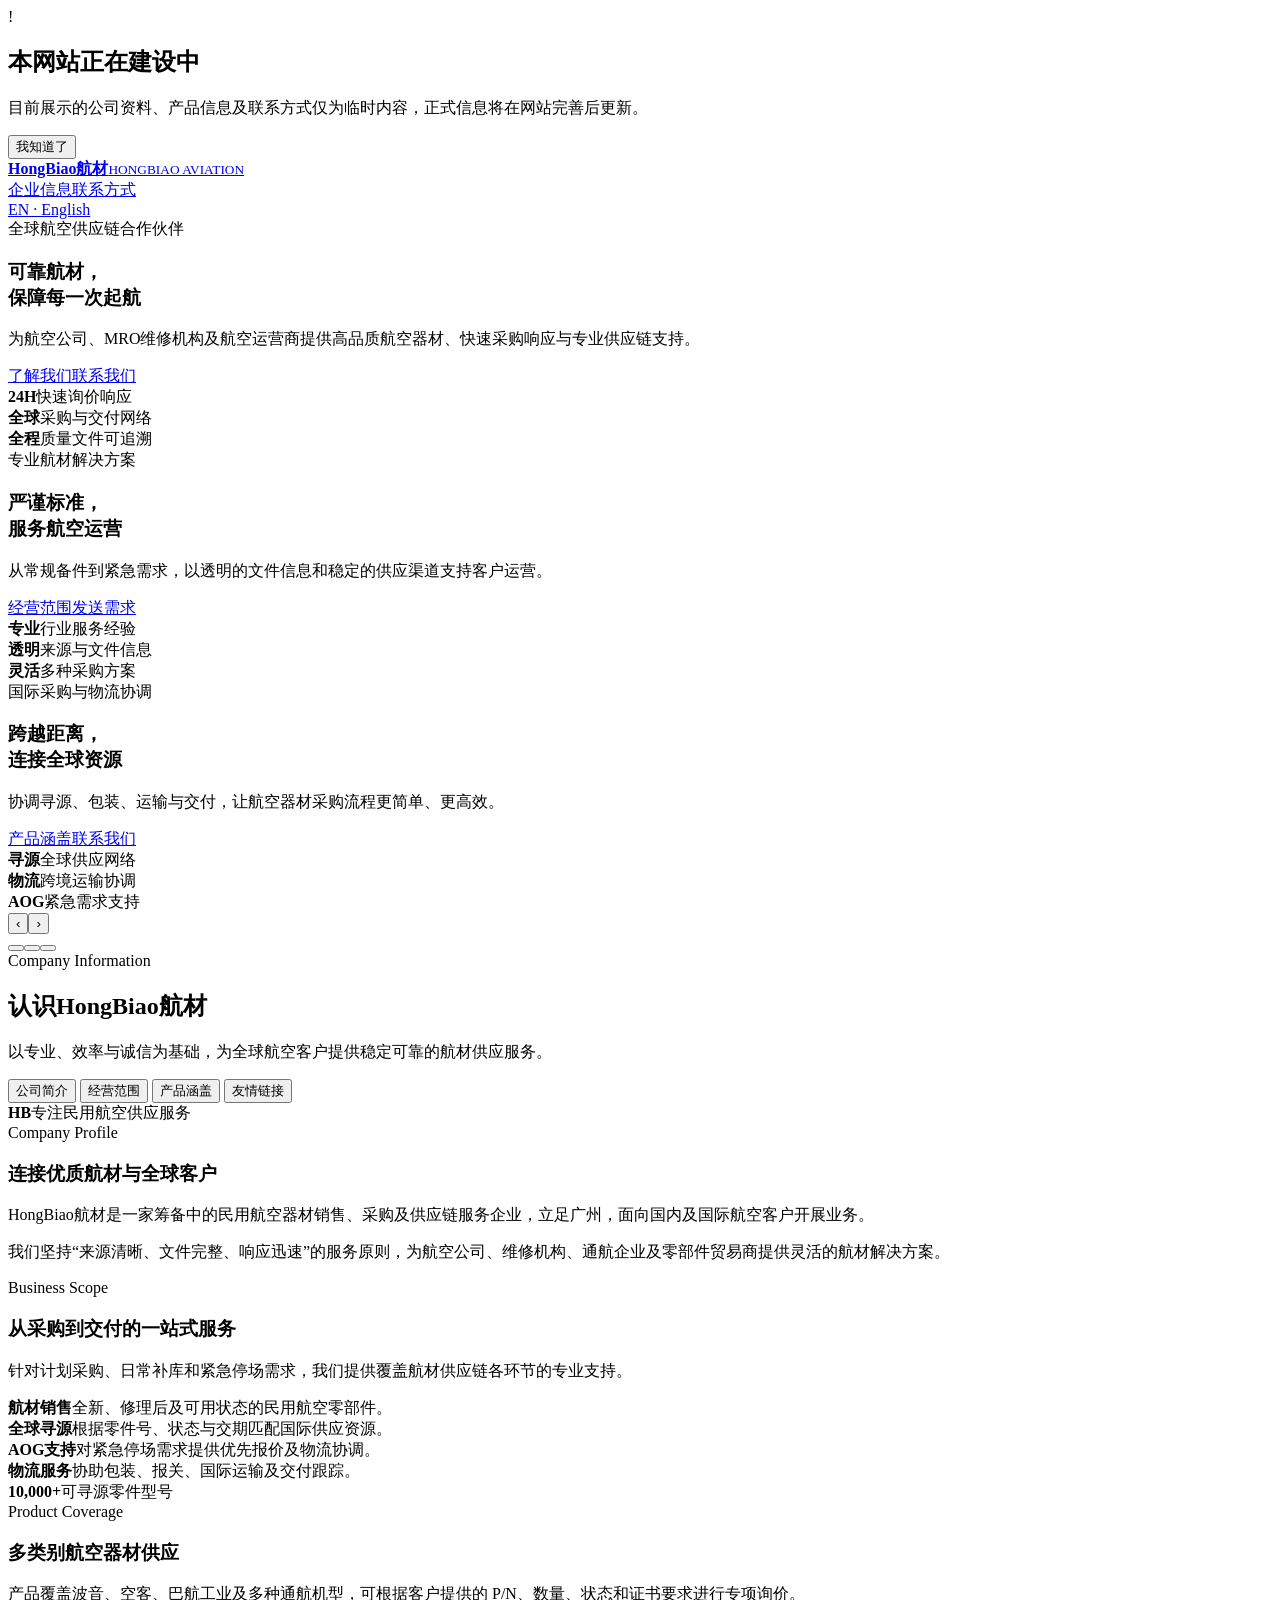
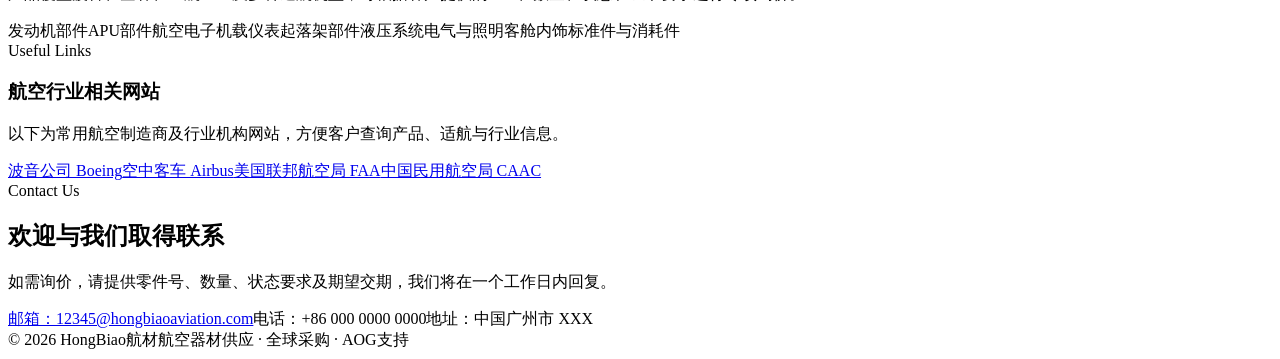
==== index.html @ 0f97ecb4 "Create index.html" ====
<!DOCTYPE html>
<html lang="zh-CN">
<head>
  <meta charset="UTF-8"><meta name="viewport" content="width=device-width, initial-scale=1.0">
  <meta name="description" content="HongBiao航材为航空公司、维修机构及航空运营商提供航空器材供应与全球采购服务。">
  <title>HongBiao航材｜专业航空器材供应</title><link rel="stylesheet" href="styles.css">
</head>
<body>
  <div class="construction-modal" id="construction-modal" role="dialog" aria-modal="true" aria-labelledby="construction-title">
    <div class="construction-dialog">
      <div class="construction-icon">!</div>
      <h2 id="construction-title">本网站正在建设中</h2>
      <p>目前展示的公司资料、产品信息及联系方式仅为临时内容，正式信息将在网站完善后更新。</p>
      <button class="btn btn-primary" id="construction-close" type="button">我知道了</button>
    </div>
  </div>
  <header class="site-header"><div class="container nav">
    <a class="brand" href="#top"><span class="brand-mark"></span><span><strong>HongBiao航材</strong><small>HONGBIAO AVIATION</small></span></a>
    <nav class="nav-links"><a href="#information">企业信息</a><a href="#contact">联系方式</a></nav>
    <a class="language" href="en.html">EN · English</a>
  </div></header>

  <main id="top">
    <section class="hero-carousel" aria-label="公司图片轮播">
      <div class="hero-track">
      <div class="hero-slide"><section class="hero">
      <div class="container hero-grid"><div>
        <div class="eyebrow">全球航空供应链合作伙伴</div>
        <h1>可靠航材，<br><span>保障每一次起航</span></h1>
        <p class="hero-copy">为航空公司、MRO维修机构及航空运营商提供高品质航空器材、快速采购响应与专业供应链支持。</p>
        <div class="actions"><a class="btn btn-primary" href="#information">了解我们</a><a class="btn btn-secondary" href="#contact">联系我们</a></div>
      </div><div class="plane-scene" aria-label="民用客机示意图"><div class="sun"></div><div class="plane"><div class="tail"></div><div class="fuselage"></div><div class="windows"></div><div class="wing"></div><div class="engine"></div></div><div class="runway-line"></div></div></div>
      <div class="stat-strip"><div class="container stats"><div class="stat"><strong>24H</strong><span>快速询价响应</span></div><div class="stat"><strong>全球</strong><span>采购与交付网络</span></div><div class="stat"><strong>全程</strong><span>质量文件可追溯</span></div></div></div>
      </section></div>
      <div class="hero-slide"><section class="hero"><div class="container hero-grid"><div><div class="eyebrow">专业航材解决方案</div><h1>严谨标准，<br><span>服务航空运营</span></h1><p class="hero-copy">从常规备件到紧急需求，以透明的文件信息和稳定的供应渠道支持客户运营。</p><div class="actions"><a class="btn btn-primary" href="#information">经营范围</a><a class="btn btn-secondary" href="#contact">发送需求</a></div></div><div class="plane-scene"><div class="sun"></div><div class="turbine-visual"></div></div></div><div class="stat-strip"><div class="container stats"><div class="stat"><strong>专业</strong><span>行业服务经验</span></div><div class="stat"><strong>透明</strong><span>来源与文件信息</span></div><div class="stat"><strong>灵活</strong><span>多种采购方案</span></div></div></div></section></div>
      <div class="hero-slide"><section class="hero"><div class="container hero-grid"><div><div class="eyebrow">国际采购与物流协调</div><h1>跨越距离，<br><span>连接全球资源</span></h1><p class="hero-copy">协调寻源、包装、运输与交付，让航空器材采购流程更简单、更高效。</p><div class="actions"><a class="btn btn-primary" href="#information">产品涵盖</a><a class="btn btn-secondary" href="#contact">联系我们</a></div></div><div class="plane-scene"><div class="sun"></div><div class="cargo-scene"><div class="cargo-plane"></div><div class="cargo-box box-one"></div><div class="cargo-box box-two"></div></div></div></div><div class="stat-strip"><div class="container stats"><div class="stat"><strong>寻源</strong><span>全球供应网络</span></div><div class="stat"><strong>物流</strong><span>跨境运输协调</span></div><div class="stat"><strong>AOG</strong><span>紧急需求支持</span></div></div></div></section></div>
      </div>
      <button class="carousel-arrow carousel-prev" type="button" aria-label="上一张">‹</button><button class="carousel-arrow carousel-next" type="button" aria-label="下一张">›</button>
      <div class="carousel-dots"><button class="carousel-dot active" type="button" aria-label="第1张"></button><button class="carousel-dot" type="button" aria-label="第2张"></button><button class="carousel-dot" type="button" aria-label="第3张"></button></div>
    </section>

    <section class="tabs-section" id="information"><div class="container">
      <div class="tabs-intro"><div class="kicker">Company Information</div><h2>认识HongBiao航材</h2><p>以专业、效率与诚信为基础，为全球航空客户提供稳定可靠的航材供应服务。</p></div>
      <div class="tab-shell">
        <div class="tab-list" role="tablist">
          <button class="tab-button active" data-tab="intro" role="tab">公司简介</button>
          <button class="tab-button" data-tab="business" role="tab">经营范围</button>
          <button class="tab-button" data-tab="products" role="tab">产品涵盖</button>
          <button class="tab-button" data-tab="links" role="tab">友情链接</button>
        </div>
        <article class="tab-panel active" id="intro"><div class="tab-layout">
          <div class="tab-feature"><div><strong>HB</strong><span>专注民用航空供应服务</span></div></div>
          <div><div class="tab-label">Company Profile</div><h3>连接优质航材与全球客户</h3><p>HongBiao航材是一家筹备中的民用航空器材销售、采购及供应链服务企业，立足广州，面向国内及国际航空客户开展业务。</p><p>我们坚持“来源清晰、文件完整、响应迅速”的服务原则，为航空公司、维修机构、通航企业及零部件贸易商提供灵活的航材解决方案。</p></div>
        </div></article>
        <article class="tab-panel" id="business"><div class="tab-layout">
          <div><div class="tab-label">Business Scope</div><h3>从采购到交付的一站式服务</h3><p>针对计划采购、日常补库和紧急停场需求，我们提供覆盖航材供应链各环节的专业支持。</p></div>
          <div class="info-grid"><div class="info-item"><strong>航材销售</strong><span>全新、修理后及可用状态的民用航空零部件。</span></div><div class="info-item"><strong>全球寻源</strong><span>根据零件号、状态与交期匹配国际供应资源。</span></div><div class="info-item"><strong>AOG支持</strong><span>对紧急停场需求提供优先报价及物流协调。</span></div><div class="info-item"><strong>物流服务</strong><span>协助包装、报关、国际运输及交付跟踪。</span></div></div>
        </div></article>
        <article class="tab-panel" id="products"><div class="tab-layout">
          <div class="tab-feature"><div><strong>10,000+</strong><span>可寻源零件型号</span></div></div>
          <div><div class="tab-label">Product Coverage</div><h3>多类别航空器材供应</h3><p>产品覆盖波音、空客、巴航工业及多种通航机型，可根据客户提供的 P/N、数量、状态和证书要求进行专项询价。</p><div class="product-tags"><span>发动机部件</span><span>APU部件</span><span>航空电子</span><span>机载仪表</span><span>起落架部件</span><span>液压系统</span><span>电气与照明</span><span>客舱内饰</span><span>标准件与消耗件</span></div></div>
        </div></article>
        <article class="tab-panel" id="links"><div class="tab-layout">
          <div><div class="tab-label">Useful Links</div><h3>航空行业相关网站</h3><p>以下为常用航空制造商及行业机构网站，方便客户查询产品、适航与行业信息。</p></div>
          <div class="friend-links"><a href="https://www.boeing.com" target="_blank" rel="noopener">波音公司 Boeing</a><a href="https://www.airbus.com" target="_blank" rel="noopener">空中客车 Airbus</a><a href="https://www.faa.gov" target="_blank" rel="noopener">美国联邦航空局 FAA</a><a href="http://www.caac.gov.cn" target="_blank" rel="noopener">中国民用航空局 CAAC</a></div>
        </div></article>
      </div>
    </div></section>

    <section class="simple-contact" id="contact"><div class="container simple-contact-grid">
      <div><div class="kicker">Contact Us</div><h2>欢迎与我们取得联系</h2><p>如需询价，请提供零件号、数量、状态要求及期望交期，我们将在一个工作日内回复。</p></div>
      <div class="contact-box"><a href="mailto:12345@hongbiaoaviation.com">邮箱：12345@hongbiaoaviation.com</a><span>电话：+86 000 0000 0000</span><span>地址：中国广州市 XXX</span></div>
    </div></section>
  </main>
  <footer class="footer"><div class="container footer-row"><span>© 2026 HongBiao航材</span><span>航空器材供应 · 全球采购 · AOG支持</span></div></footer>
  <script>
    const constructionModal = document.getElementById('construction-modal');
    document.getElementById('construction-close').addEventListener('click', () => {
      constructionModal.hidden = true;
    });
    document.querySelectorAll('.tab-button').forEach(button => button.addEventListener('click', () => {
      document.querySelectorAll('.tab-button, .tab-panel').forEach(item => item.classList.remove('active'));
      button.classList.add('active'); document.getElementById(button.dataset.tab).classList.add('active');
    }));
    const track = document.querySelector('.hero-track'), slides = document.querySelectorAll('.hero-slide'), dots = document.querySelectorAll('.carousel-dot');
    let currentSlide = 0, carouselTimer;
    function showSlide(index) { currentSlide = (index + slides.length) % slides.length; track.style.transform = `translateX(-${currentSlide * 100}%)`; dots.forEach((dot, i) => dot.classList.toggle('active', i === currentSlide)); }
    function startCarousel() { clearInterval(carouselTimer); carouselTimer = setInterval(() => showSlide(currentSlide + 1), 5000); }
    document.querySelector('.carousel-prev').addEventListener('click', () => { showSlide(currentSlide - 1); startCarousel(); });
    document.querySelector('.carousel-next').addEventListener('click', () => { showSlide(currentSlide + 1); startCarousel(); });
    dots.forEach((dot, i) => dot.addEventListener('click', () => { showSlide(i); startCarousel(); }));
    startCarousel();
  </script>
</body>
</html>
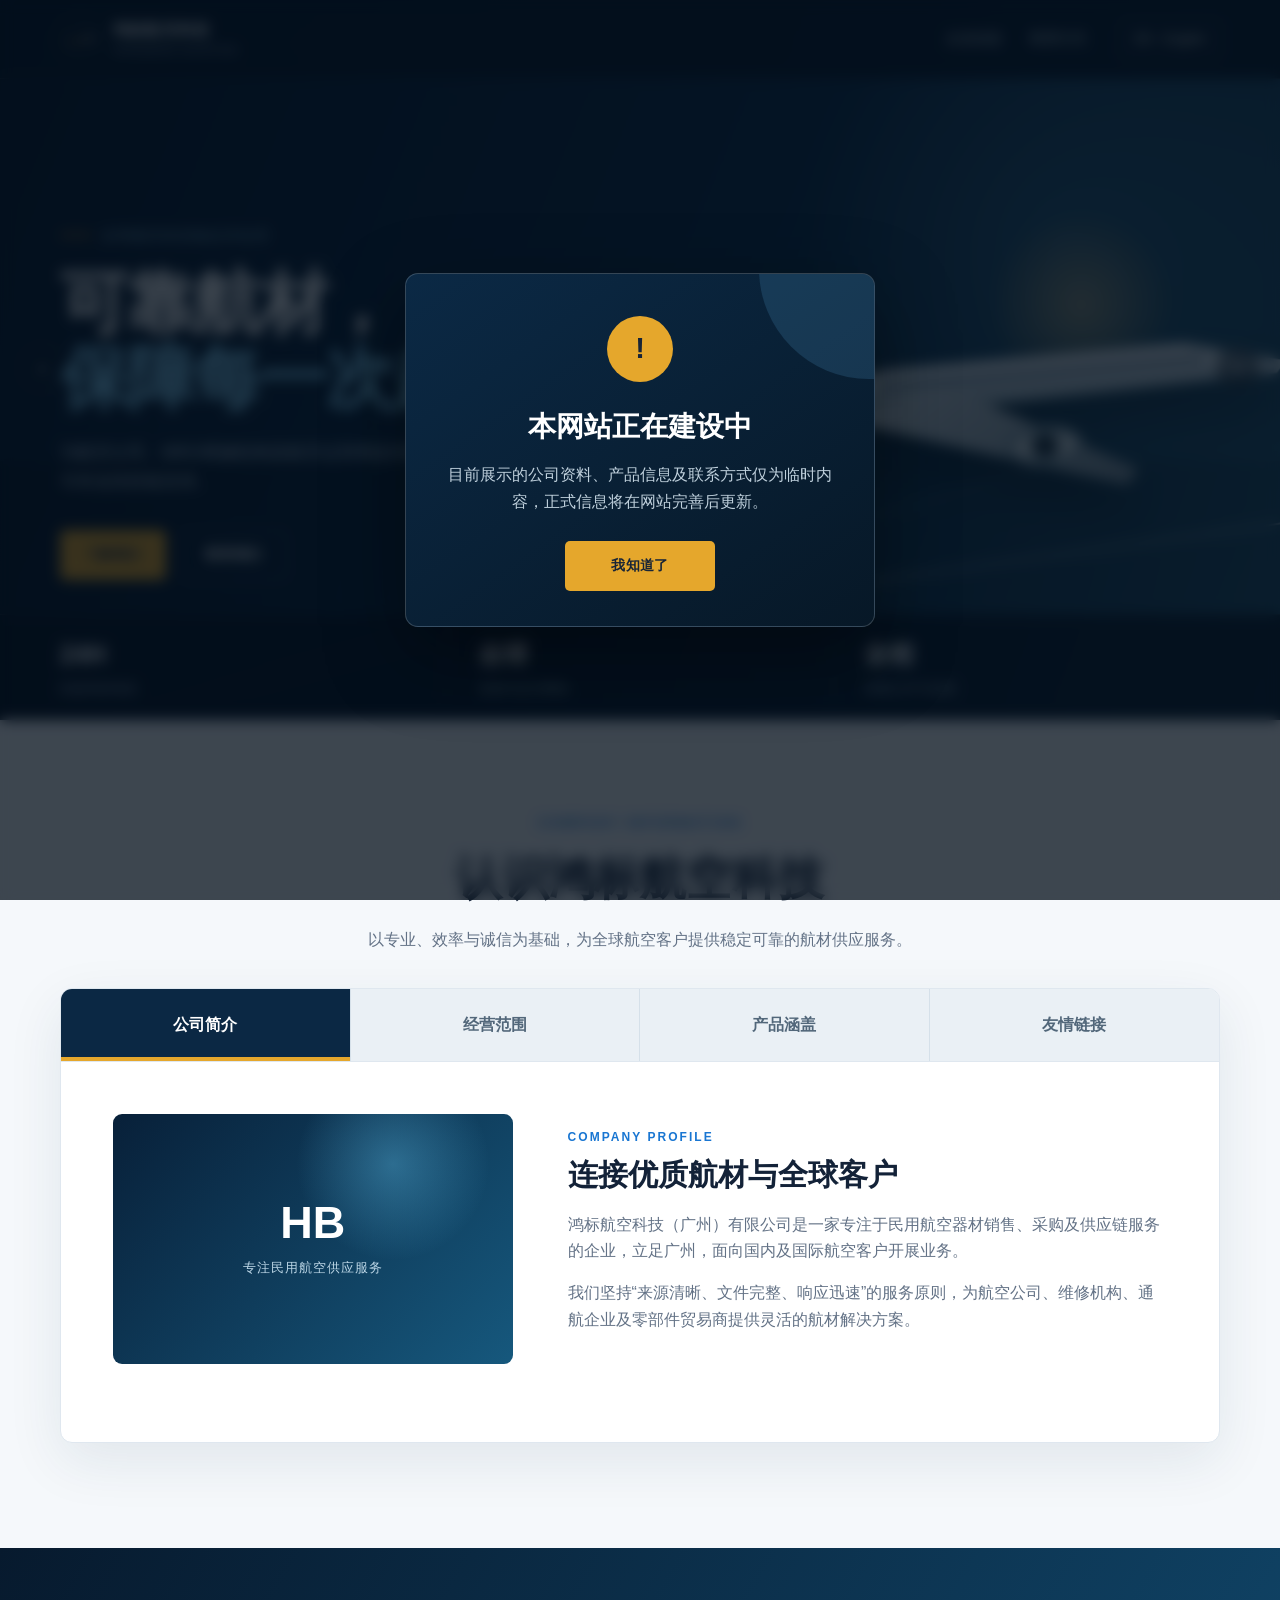
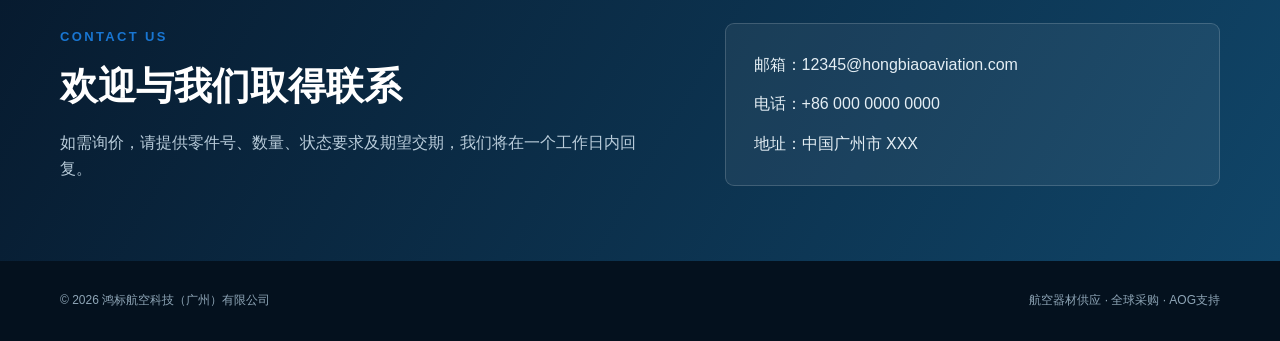
==== commit 74913cc5: "Update Chinese company name" ====
--- a/index.html
+++ b/index.html
@@ -2,8 +2,8 @@
 <html lang="zh-CN">
 <head>
   <meta charset="UTF-8"><meta name="viewport" content="width=device-width, initial-scale=1.0">
-  <meta name="description" content="HongBiao航材为航空公司、维修机构及航空运营商提供航空器材供应与全球采购服务。">
-  <title>HongBiao航材｜专业航空器材供应</title><link rel="stylesheet" href="styles.css">
+  <meta name="description" content="鸿标航空科技（广州）有限公司为航空公司、维修机构及航空运营商提供航空器材供应与全球采购服务。">
+  <title>鸿标航空科技（广州）有限公司｜专业航空器材供应</title><link rel="stylesheet" href="styles.css">
 </head>
 <body>
   <div class="construction-modal" id="construction-modal" role="dialog" aria-modal="true" aria-labelledby="construction-title">
@@ -15,7 +15,7 @@
     </div>
   </div>
   <header class="site-header"><div class="container nav">
-    <a class="brand" href="#top"><span class="brand-mark"></span><span><strong>HongBiao航材</strong><small>HONGBIAO AVIATION</small></span></a>
+    <a class="brand" href="#top"><span class="brand-mark"></span><span><strong>鸿标航空科技</strong><small>HONGBIAO AVIATION</small></span></a>
     <nav class="nav-links"><a href="#information">企业信息</a><a href="#contact">联系方式</a></nav>
     <a class="language" href="en.html">EN · English</a>
   </div></header>
@@ -40,7 +40,7 @@
     </section>
 
     <section class="tabs-section" id="information"><div class="container">
-      <div class="tabs-intro"><div class="kicker">Company Information</div><h2>认识HongBiao航材</h2><p>以专业、效率与诚信为基础，为全球航空客户提供稳定可靠的航材供应服务。</p></div>
+      <div class="tabs-intro"><div class="kicker">Company Information</div><h2>认识鸿标航空科技</h2><p>以专业、效率与诚信为基础，为全球航空客户提供稳定可靠的航材供应服务。</p></div>
       <div class="tab-shell">
         <div class="tab-list" role="tablist">
           <button class="tab-button active" data-tab="intro" role="tab">公司简介</button>
@@ -50,7 +50,7 @@
         </div>
         <article class="tab-panel active" id="intro"><div class="tab-layout">
           <div class="tab-feature"><div><strong>HB</strong><span>专注民用航空供应服务</span></div></div>
-          <div><div class="tab-label">Company Profile</div><h3>连接优质航材与全球客户</h3><p>HongBiao航材是一家筹备中的民用航空器材销售、采购及供应链服务企业，立足广州，面向国内及国际航空客户开展业务。</p><p>我们坚持“来源清晰、文件完整、响应迅速”的服务原则，为航空公司、维修机构、通航企业及零部件贸易商提供灵活的航材解决方案。</p></div>
+          <div><div class="tab-label">Company Profile</div><h3>连接优质航材与全球客户</h3><p>鸿标航空科技（广州）有限公司是一家专注于民用航空器材销售、采购及供应链服务的企业，立足广州，面向国内及国际航空客户开展业务。</p><p>我们坚持“来源清晰、文件完整、响应迅速”的服务原则，为航空公司、维修机构、通航企业及零部件贸易商提供灵活的航材解决方案。</p></div>
         </div></article>
         <article class="tab-panel" id="business"><div class="tab-layout">
           <div><div class="tab-label">Business Scope</div><h3>从采购到交付的一站式服务</h3><p>针对计划采购、日常补库和紧急停场需求，我们提供覆盖航材供应链各环节的专业支持。</p></div>
@@ -72,7 +72,7 @@
       <div class="contact-box"><a href="mailto:12345@hongbiaoaviation.com">邮箱：12345@hongbiaoaviation.com</a><span>电话：+86 000 0000 0000</span><span>地址：中国广州市 XXX</span></div>
     </div></section>
   </main>
-  <footer class="footer"><div class="container footer-row"><span>© 2026 HongBiao航材</span><span>航空器材供应 · 全球采购 · AOG支持</span></div></footer>
+  <footer class="footer"><div class="container footer-row"><span>© 2026 鸿标航空科技（广州）有限公司</span><span>航空器材供应 · 全球采购 · AOG支持</span></div></footer>
   <script>
     const constructionModal = document.getElementById('construction-modal');
     document.getElementById('construction-close').addEventListener('click', () => {
--- a/styles.css
+++ b/styles.css
@@ -0,0 +1,401 @@
+:root {
+  --navy: #071a2e;
+  --navy-2: #0b2844;
+  --blue: #1976d2;
+  --sky: #5db6e8;
+  --gold: #e5a72c;
+  --ink: #132238;
+  --muted: #637286;
+  --line: #dfe7ef;
+  --paper: #f5f8fb;
+  --white: #fff;
+}
+
+* { box-sizing: border-box; }
+html { scroll-behavior: smooth; }
+body {
+  margin: 0;
+  overflow-x: hidden;
+  color: var(--ink);
+  background: var(--white);
+  font-family: Inter, "Noto Sans SC", "Microsoft YaHei", Arial, sans-serif;
+  line-height: 1.65;
+}
+
+a { color: inherit; text-decoration: none; }
+.container { width: min(1160px, calc(100% - 40px)); margin: 0 auto; }
+
+.site-header {
+  position: fixed;
+  inset: 0 0 auto;
+  z-index: 20;
+  color: var(--white);
+  background: rgba(5, 21, 38, .88);
+  border-bottom: 1px solid rgba(255,255,255,.1);
+  backdrop-filter: blur(14px);
+}
+
+.nav { height: 78px; display: flex; align-items: center; gap: 34px; }
+.brand { display: flex; align-items: center; gap: 12px; margin-right: auto; }
+.brand-mark {
+  position: relative;
+  width: 41px;
+  height: 41px;
+  border: 1px solid rgba(255,255,255,.28);
+  border-radius: 50%;
+}
+.brand-mark::before {
+  content: "";
+  position: absolute;
+  width: 27px;
+  height: 8px;
+  left: 7px;
+  top: 16px;
+  background: linear-gradient(90deg, var(--gold), #fff);
+  clip-path: polygon(0 40%, 70% 40%, 100% 0, 82% 50%, 100% 100%, 70% 60%, 0 60%);
+  transform: rotate(-10deg);
+}
+.brand strong { display: block; font-size: 15px; letter-spacing: .08em; }
+.brand small { display: block; color: #a9bfd2; font-size: 10px; letter-spacing: .14em; }
+.nav-links { display: flex; gap: 28px; font-size: 14px; color: #d9e6f0; }
+.nav-links a:hover { color: var(--white); }
+.language {
+  padding: 8px 13px;
+  border: 1px solid rgba(255,255,255,.3);
+  border-radius: 6px;
+  color: var(--white);
+  font-size: 13px;
+}
+.language:hover { background: rgba(255,255,255,.1); }
+
+.hero {
+  position: relative;
+  min-height: 720px;
+  display: grid;
+  align-items: center;
+  overflow: hidden;
+  color: var(--white);
+  background:
+    radial-gradient(circle at 83% 33%, rgba(99,189,235,.2), transparent 22%),
+    linear-gradient(112deg, #061629 0%, #0a2b49 54%, #245b78 100%);
+}
+.hero-carousel { position: relative; overflow: hidden; }
+.hero-track { display: flex; transition: transform .65s cubic-bezier(.65,0,.35,1); }
+.hero-slide { position: relative; min-width: 100%; }
+.hero-slide:nth-child(2) .hero {
+  background:
+    radial-gradient(circle at 79% 43%, rgba(153,217,242,.24), transparent 24%),
+    linear-gradient(112deg, #061629 0%, #12354e 55%, #496d7d 100%);
+}
+.hero-slide:nth-child(3) .hero {
+  background:
+    radial-gradient(circle at 82% 32%, rgba(229,167,44,.18), transparent 22%),
+    linear-gradient(112deg, #071827 0%, #153a51 56%, #735c38 130%);
+}
+.carousel-arrow {
+  position: absolute;
+  z-index: 8;
+  top: 48%;
+  width: 44px;
+  height: 44px;
+  border: 1px solid rgba(255,255,255,.28);
+  border-radius: 50%;
+  color: #fff;
+  background: rgba(4,18,31,.42);
+  font-size: 25px;
+  cursor: pointer;
+  backdrop-filter: blur(7px);
+}
+.carousel-arrow:hover { background: rgba(4,18,31,.72); }
+.carousel-prev { left: 20px; }
+.carousel-next { right: 20px; }
+.carousel-dots { position: absolute; z-index: 9; left: 50%; bottom: 122px; display: flex; gap: 9px; transform: translateX(-50%); }
+.carousel-dot { width: 9px; height: 9px; padding: 0; border: 1px solid rgba(255,255,255,.7); border-radius: 50%; background: transparent; cursor: pointer; }
+.carousel-dot.active { width: 26px; border-radius: 10px; background: var(--gold); border-color: var(--gold); }
+.turbine-visual { position: absolute; width: 300px; height: 300px; right: 52px; top: 62px; border: 36px solid #b9cbd5; border-radius: 50%; box-shadow: inset 0 0 0 10px #597486, 0 28px 50px rgba(0,0,0,.38); }
+.turbine-visual::before { content: ""; position: absolute; inset: 35px; border-radius: 50%; background: repeating-conic-gradient(#7892a0 0 8deg, #d3dfe5 9deg 17deg); box-shadow: inset 0 0 0 50px #173449; }
+.turbine-visual::after { content: ""; position: absolute; width: 48px; height: 48px; left: 50%; top: 50%; border-radius: 50%; background: #081725; transform: translate(-50%,-50%); box-shadow: 0 0 0 13px #7e98a6; }
+.cargo-scene { position: absolute; inset: 90px -20px 30px 40px; }
+.cargo-box { position: absolute; bottom: 55px; width: 145px; height: 115px; background: linear-gradient(135deg,#d7b477,#977342); border: 4px solid #75552f; box-shadow: 0 18px 25px rgba(0,0,0,.28); }
+.cargo-box::before, .cargo-box::after { content:""; position:absolute; background:#6d4e2c; }
+.cargo-box::before { width: 7px; height: 100%; left: 48%; }
+.cargo-box::after { width: 100%; height: 7px; top: 48%; }
+.box-one { right: 235px; }
+.box-two { right: 74px; bottom: 34px; transform: scale(.82); }
+.cargo-plane { position:absolute; right:0; top:15px; width:430px; height:75px; border-radius:50%; background:linear-gradient(#f5fbfe,#8ba3b1); clip-path:polygon(0 40%,80% 4%,100% 48%,95% 70%,15% 88%); transform:rotate(-4deg); }
+.cargo-plane::before { content:""; position:absolute; width:220px; height:90px; left:120px; top:35px; background:#afc0ca; clip-path:polygon(20% 0,100% 85%,92% 100%,0 25%); }
+.hero::before {
+  content: "";
+  position: absolute;
+  inset: auto 0 0;
+  height: 36%;
+  opacity: .35;
+  background:
+    linear-gradient(165deg, transparent 47%, rgba(255,255,255,.16) 48%, transparent 49%) 0 0 / 100% 100%,
+    linear-gradient(90deg, rgba(1,11,22,.9), rgba(17,49,71,.65));
+}
+.hero-grid { position: relative; display: grid; grid-template-columns: 1.05fr .95fr; align-items: center; padding-top: 78px; }
+.eyebrow { display: inline-flex; align-items: center; gap: 10px; color: #9fd7f3; font-size: 13px; letter-spacing: .18em; text-transform: uppercase; }
+.eyebrow::before { content: ""; width: 32px; height: 2px; background: var(--gold); }
+.hero h1 { max-width: 700px; margin: 20px 0 24px; font-size: clamp(45px, 5.4vw, 76px); line-height: 1.08; letter-spacing: -.035em; }
+.hero h1 span { color: #83cef2; }
+.hero-copy { max-width: 590px; margin: 0 0 34px; color: #c4d6e4; font-size: 17px; }
+.actions { display: flex; gap: 14px; flex-wrap: wrap; }
+.btn { display: inline-flex; align-items: center; justify-content: center; min-height: 50px; padding: 0 24px; border-radius: 5px; font-size: 14px; font-weight: 700; letter-spacing: .03em; transition: .2s ease; }
+.btn-primary { background: var(--gold); color: #172437; }
+.btn-primary:hover { background: #f0b642; transform: translateY(-2px); }
+.btn-secondary { border: 1px solid rgba(255,255,255,.36); color: var(--white); }
+.btn-secondary:hover { background: rgba(255,255,255,.08); }
+
+.plane-scene { position: relative; height: 430px; }
+.sun { position: absolute; right: 8%; top: 6%; width: 190px; height: 190px; border-radius: 50%; background: radial-gradient(circle, rgba(255,213,138,.45), rgba(255,195,90,.06) 60%, transparent 70%); }
+.plane {
+  position: absolute;
+  width: 570px;
+  height: 165px;
+  right: -75px;
+  top: 122px;
+  filter: drop-shadow(0 26px 24px rgba(0,0,0,.35));
+  transform: rotate(-4deg);
+}
+.fuselage {
+  position: absolute;
+  width: 480px;
+  height: 62px;
+  right: 8px;
+  top: 47px;
+  border-radius: 60% 18% 20% 55%;
+  background: linear-gradient(#f8fcff, #b8cbd7 58%, #7893a3);
+  clip-path: polygon(0 38%, 9% 14%, 79% 4%, 100% 43%, 98% 62%, 18% 88%, 2% 68%);
+}
+.windows { position: absolute; z-index: 2; width: 315px; height: 7px; top: 65px; right: 95px; opacity: .8; background: repeating-linear-gradient(90deg, #143d5e 0 7px, transparent 7px 14px); transform: skewY(-1deg); }
+.wing {
+  position: absolute;
+  z-index: 3;
+  width: 305px;
+  height: 112px;
+  right: 150px;
+  top: 75px;
+  background: linear-gradient(145deg, #dbe6ed, #758d9c);
+  clip-path: polygon(34% 0, 96% 86%, 92% 100%, 0 25%);
+}
+.tail {
+  position: absolute;
+  width: 100px;
+  height: 104px;
+  left: 23px;
+  top: 1px;
+  background: linear-gradient(130deg, #e8f1f5, #607d91);
+  clip-path: polygon(68% 0, 100% 76%, 0 100%, 35% 66%);
+}
+.engine {
+  position: absolute;
+  z-index: 4;
+  width: 78px;
+  height: 42px;
+  right: 215px;
+  top: 121px;
+  border: 7px solid #809aa9;
+  border-radius: 50%;
+  background: radial-gradient(circle, #182c3a 0 26%, #617a89 28% 42%, #d5e1e6 45%);
+}
+.runway-line { position: absolute; right: -20%; bottom: 48px; width: 125%; height: 2px; background: rgba(255,255,255,.5); transform: rotate(-8deg); }
+.stat-strip { position: absolute; inset: auto 0 0; background: rgba(4,17,31,.75); border-top: 1px solid rgba(255,255,255,.1); backdrop-filter: blur(8px); }
+.stats { min-height: 105px; display: grid; grid-template-columns: repeat(3, 1fr); align-items: center; }
+.stat { padding-left: 30px; border-left: 1px solid rgba(255,255,255,.14); }
+.stat:first-child { padding-left: 0; border: 0; }
+.stat strong { display: block; color: var(--white); font-size: 25px; }
+.stat span { color: #9eb4c5; font-size: 13px; }
+
+.section { padding: 100px 0; }
+.section-soft { background: var(--paper); }
+.section-head { display: flex; align-items: end; justify-content: space-between; gap: 30px; margin-bottom: 48px; }
+.kicker { color: var(--blue); font-size: 13px; font-weight: 800; letter-spacing: .18em; text-transform: uppercase; }
+.section h2 { max-width: 690px; margin: 10px 0 0; font-size: clamp(31px, 4vw, 48px); line-height: 1.2; letter-spacing: -.025em; }
+.section-head p { max-width: 410px; margin: 0; color: var(--muted); }
+.cards { display: grid; grid-template-columns: repeat(3, 1fr); gap: 22px; }
+.card { padding: 34px; background: var(--white); border: 1px solid var(--line); border-radius: 9px; box-shadow: 0 10px 32px rgba(21,54,82,.05); transition: .25s ease; }
+.card:hover { transform: translateY(-5px); box-shadow: 0 16px 38px rgba(21,54,82,.1); }
+.icon { width: 52px; height: 52px; display: grid; place-items: center; margin-bottom: 28px; border-radius: 8px; background: #eaf4fb; color: var(--blue); font-size: 23px; }
+.card h3 { margin: 0 0 12px; font-size: 20px; }
+.card p { margin: 0; color: var(--muted); font-size: 14px; }
+
+.about-grid { display: grid; grid-template-columns: .9fr 1.1fr; gap: 80px; align-items: center; }
+.visual-panel { position: relative; min-height: 460px; overflow: hidden; border-radius: 10px; background: linear-gradient(145deg, #0d3150, #277da8); }
+.visual-panel::before { content: ""; position: absolute; width: 380px; height: 380px; left: -80px; top: -90px; border: 1px solid rgba(255,255,255,.18); border-radius: 50%; box-shadow: 0 0 0 70px rgba(255,255,255,.035), 0 0 0 140px rgba(255,255,255,.025); }
+.part-ring { position: absolute; width: 230px; height: 230px; left: 50%; top: 50%; transform: translate(-50%,-50%); border: 35px solid #b9ccd7; border-radius: 50%; box-shadow: inset 0 0 0 8px #587385, 0 25px 50px rgba(0,0,0,.3); }
+.part-ring::before { content: ""; position: absolute; inset: 35px; border-radius: 50%; background: radial-gradient(circle, #0b1f30 0 22%, #506b7b 24% 30%, #142c3d 32% 58%, #6e8795 60%); }
+.badge { position: absolute; right: 24px; bottom: 24px; width: 155px; padding: 18px; color: var(--white); background: rgba(5,23,38,.82); border-left: 3px solid var(--gold); font-size: 12px; }
+.about-copy p { color: var(--muted); }
+.checks { display: grid; grid-template-columns: 1fr 1fr; gap: 14px 24px; margin-top: 30px; }
+.check { font-weight: 700; font-size: 14px; }
+.check::before { content: "✓"; display: inline-grid; place-items: center; width: 22px; height: 22px; margin-right: 9px; border-radius: 50%; background: #e8f5fc; color: var(--blue); }
+
+.contact { color: var(--white); background: linear-gradient(120deg, var(--navy), #103b5e); }
+.contact-grid { display: grid; grid-template-columns: 1fr .9fr; gap: 80px; align-items: center; }
+.contact h2 { margin-top: 12px; }
+.contact p { color: #b5c8d7; }
+.contact-list { display: grid; gap: 12px; margin-top: 30px; color: #e0ebf2; font-size: 14px; }
+.form { padding: 32px; background: var(--white); border-radius: 10px; color: var(--ink); }
+.field { margin-bottom: 15px; }
+.field label { display: block; margin-bottom: 6px; font-size: 12px; font-weight: 800; color: #526276; }
+.field input, .field textarea { width: 100%; padding: 13px 14px; border: 1px solid #d9e2ea; border-radius: 5px; font: inherit; }
+.field textarea { min-height: 90px; resize: vertical; }
+.form .btn { width: 100%; border: 0; cursor: pointer; }
+
+.footer { padding: 30px 0; color: #8ea5b6; background: #04111e; font-size: 12px; }
+.footer-row { display: flex; justify-content: space-between; gap: 20px; }
+
+.tabs-section { padding: 92px 0 105px; background: var(--paper); }
+.tabs-intro { margin-bottom: 34px; text-align: center; }
+.tabs-intro h2 { margin: 8px 0 10px; font-size: clamp(30px, 4vw, 46px); }
+.tabs-intro p { max-width: 650px; margin: auto; color: var(--muted); }
+.tab-shell { overflow: hidden; background: var(--white); border: 1px solid var(--line); border-radius: 12px; box-shadow: 0 18px 55px rgba(22,55,83,.09); }
+.tab-list { display: grid; grid-template-columns: repeat(4, 1fr); background: #eaf0f5; border-bottom: 1px solid var(--line); }
+.tab-button {
+  min-height: 72px;
+  padding: 12px;
+  border: 0;
+  border-right: 1px solid #d5e0e9;
+  color: #52677a;
+  background: transparent;
+  font: inherit;
+  font-weight: 800;
+  cursor: pointer;
+  transition: .2s ease;
+}
+.tab-button:last-child { border-right: 0; }
+.tab-button:hover { color: var(--blue); background: #f4f8fb; }
+.tab-button.active { color: var(--white); background: var(--navy-2); box-shadow: inset 0 -4px var(--gold); }
+.tab-panel { display: none; min-height: 380px; padding: 52px; }
+.tab-panel.active { display: block; animation: tabFade .25s ease; }
+@keyframes tabFade { from { opacity: 0; transform: translateY(7px); } to { opacity: 1; transform: none; } }
+.tab-layout { display: grid; grid-template-columns: .8fr 1.2fr; gap: 55px; align-items: center; }
+.tab-label { color: var(--blue); font-size: 12px; font-weight: 900; letter-spacing: .17em; text-transform: uppercase; }
+.tab-panel h3 { margin: 8px 0 18px; font-size: 30px; line-height: 1.25; }
+.tab-panel p { color: var(--muted); }
+.tab-feature {
+  min-height: 250px;
+  display: grid;
+  place-items: center;
+  padding: 35px;
+  overflow: hidden;
+  color: var(--white);
+  text-align: center;
+  border-radius: 9px;
+  background:
+    radial-gradient(circle at 70% 20%, rgba(100,199,242,.35), transparent 28%),
+    linear-gradient(135deg, #082039, #16587d);
+}
+.tab-feature strong { display: block; font-size: 45px; line-height: 1; }
+.tab-feature span { display: block; margin-top: 12px; color: #bcd6e6; font-size: 13px; letter-spacing: .08em; }
+.info-grid { display: grid; grid-template-columns: 1fr 1fr; gap: 16px; }
+.info-item { padding: 20px; border: 1px solid var(--line); border-radius: 7px; background: #fbfdff; }
+.info-item strong { display: block; margin-bottom: 5px; color: var(--navy-2); }
+.info-item span { color: var(--muted); font-size: 13px; }
+.product-tags { display: flex; flex-wrap: wrap; gap: 12px; margin-top: 25px; }
+.product-tags span { padding: 9px 14px; color: #245272; background: #eaf5fb; border: 1px solid #cce5f2; border-radius: 4px; font-size: 13px; }
+.friend-links { display: grid; grid-template-columns: repeat(2, 1fr); gap: 14px; }
+.friend-links a { padding: 19px 20px; border: 1px solid var(--line); border-radius: 7px; color: var(--navy-2); font-weight: 800; background: #fbfdff; }
+.friend-links a::after { content: " ↗"; color: var(--blue); }
+.friend-links a:hover { border-color: #9ccce7; background: #f1f9fd; }
+.simple-contact { padding: 75px 0; color: var(--white); background: linear-gradient(120deg, var(--navy), #104568); }
+.simple-contact-grid { display: grid; grid-template-columns: 1.2fr 1fr; gap: 70px; align-items: center; }
+.simple-contact h2 { margin: 8px 0 12px; font-size: 38px; }
+.simple-contact p { margin: 0; color: #b9ccda; }
+.contact-box { display: grid; gap: 13px; padding: 28px; border: 1px solid rgba(255,255,255,.17); border-radius: 9px; background: rgba(255,255,255,.06); }
+.contact-box a, .contact-box span { color: #e4eef4; }
+.contact-box a, .contact-box span { overflow-wrap: anywhere; }
+
+.construction-modal {
+  position: fixed;
+  z-index: 100;
+  inset: 0;
+  display: grid;
+  place-items: center;
+  padding: 20px;
+  background: rgba(3, 14, 26, .76);
+  backdrop-filter: blur(7px);
+}
+.construction-modal[hidden] { display: none; }
+.construction-dialog {
+  position: relative;
+  width: min(470px, 100%);
+  padding: 42px 38px 35px;
+  overflow: hidden;
+  border: 1px solid rgba(255,255,255,.18);
+  border-radius: 13px;
+  color: var(--white);
+  text-align: center;
+  background: linear-gradient(145deg, #0b2945, #071827);
+  box-shadow: 0 28px 80px rgba(0,0,0,.4);
+}
+.construction-dialog::before {
+  content: "";
+  position: absolute;
+  width: 220px;
+  height: 220px;
+  right: -105px;
+  top: -115px;
+  border-radius: 50%;
+  background: rgba(93,182,232,.16);
+}
+.construction-icon {
+  position: relative;
+  width: 66px;
+  height: 66px;
+  display: grid;
+  place-items: center;
+  margin: 0 auto 22px;
+  border-radius: 50%;
+  color: #172437;
+  background: var(--gold);
+  font-size: 29px;
+  font-weight: 900;
+}
+.construction-dialog h2 { position: relative; margin: 0 0 12px; font-size: 28px; }
+.construction-dialog p { position: relative; margin: 0 auto 26px; color: #bfd0dc; }
+.construction-dialog .btn { position: relative; min-width: 150px; border: 0; cursor: pointer; }
+
+@media (max-width: 900px) {
+  .nav-links { display: none; }
+  .hero { min-height: 820px; }
+  .hero-grid { grid-template-columns: 1fr; padding-top: 130px; }
+  .plane-scene { height: 300px; }
+  .plane { transform: scale(.74) rotate(-4deg); transform-origin: right center; top: 55px; }
+  .turbine-visual { transform: scale(.7); transform-origin: right top; right: 20px; }
+  .cargo-scene { transform: scale(.76); transform-origin: right top; right: -30px; }
+  .cards { grid-template-columns: 1fr; }
+  .about-grid, .contact-grid { grid-template-columns: 1fr; gap: 45px; }
+  .tab-layout, .simple-contact-grid { grid-template-columns: 1fr; gap: 35px; }
+  .section-head { display: block; }
+  .section-head p { margin-top: 18px; }
+}
+
+@media (max-width: 600px) {
+  .container { width: min(100% - 28px, 1160px); }
+  .brand small { display: none; }
+  .nav { height: 68px; }
+  .hero { min-height: 850px; }
+  .hero h1 { font-size: 43px; }
+  .plane { right: -110px; transform: scale(.63) rotate(-4deg); }
+  .carousel-arrow { display: none; }
+  .carousel-dots { bottom: 112px; }
+  .turbine-visual { right: 35px; top: 30px; transform: scale(.58); }
+  .cargo-scene { top: 50px; right: -75px; transform: scale(.58); }
+  .stats { grid-template-columns: 1fr 1fr 1fr; }
+  .stat { padding-left: 12px; }
+  .stat strong { font-size: 18px; }
+  .stat span { font-size: 10px; }
+  .section { padding: 72px 0; }
+  .visual-panel { min-height: 350px; }
+  .checks { grid-template-columns: 1fr; }
+  .tab-list { grid-template-columns: 1fr 1fr; }
+  .tab-button:nth-child(2) { border-right: 0; }
+  .tab-button { min-height: 60px; border-bottom: 1px solid #d5e0e9; }
+  .tab-panel { min-height: 0; padding: 28px 20px; }
+  .info-grid, .friend-links { grid-template-columns: 1fr; }
+  .construction-dialog { padding: 35px 23px 28px; }
+  .construction-dialog h2 { font-size: 24px; }
+  .footer-row { display: block; }
+}
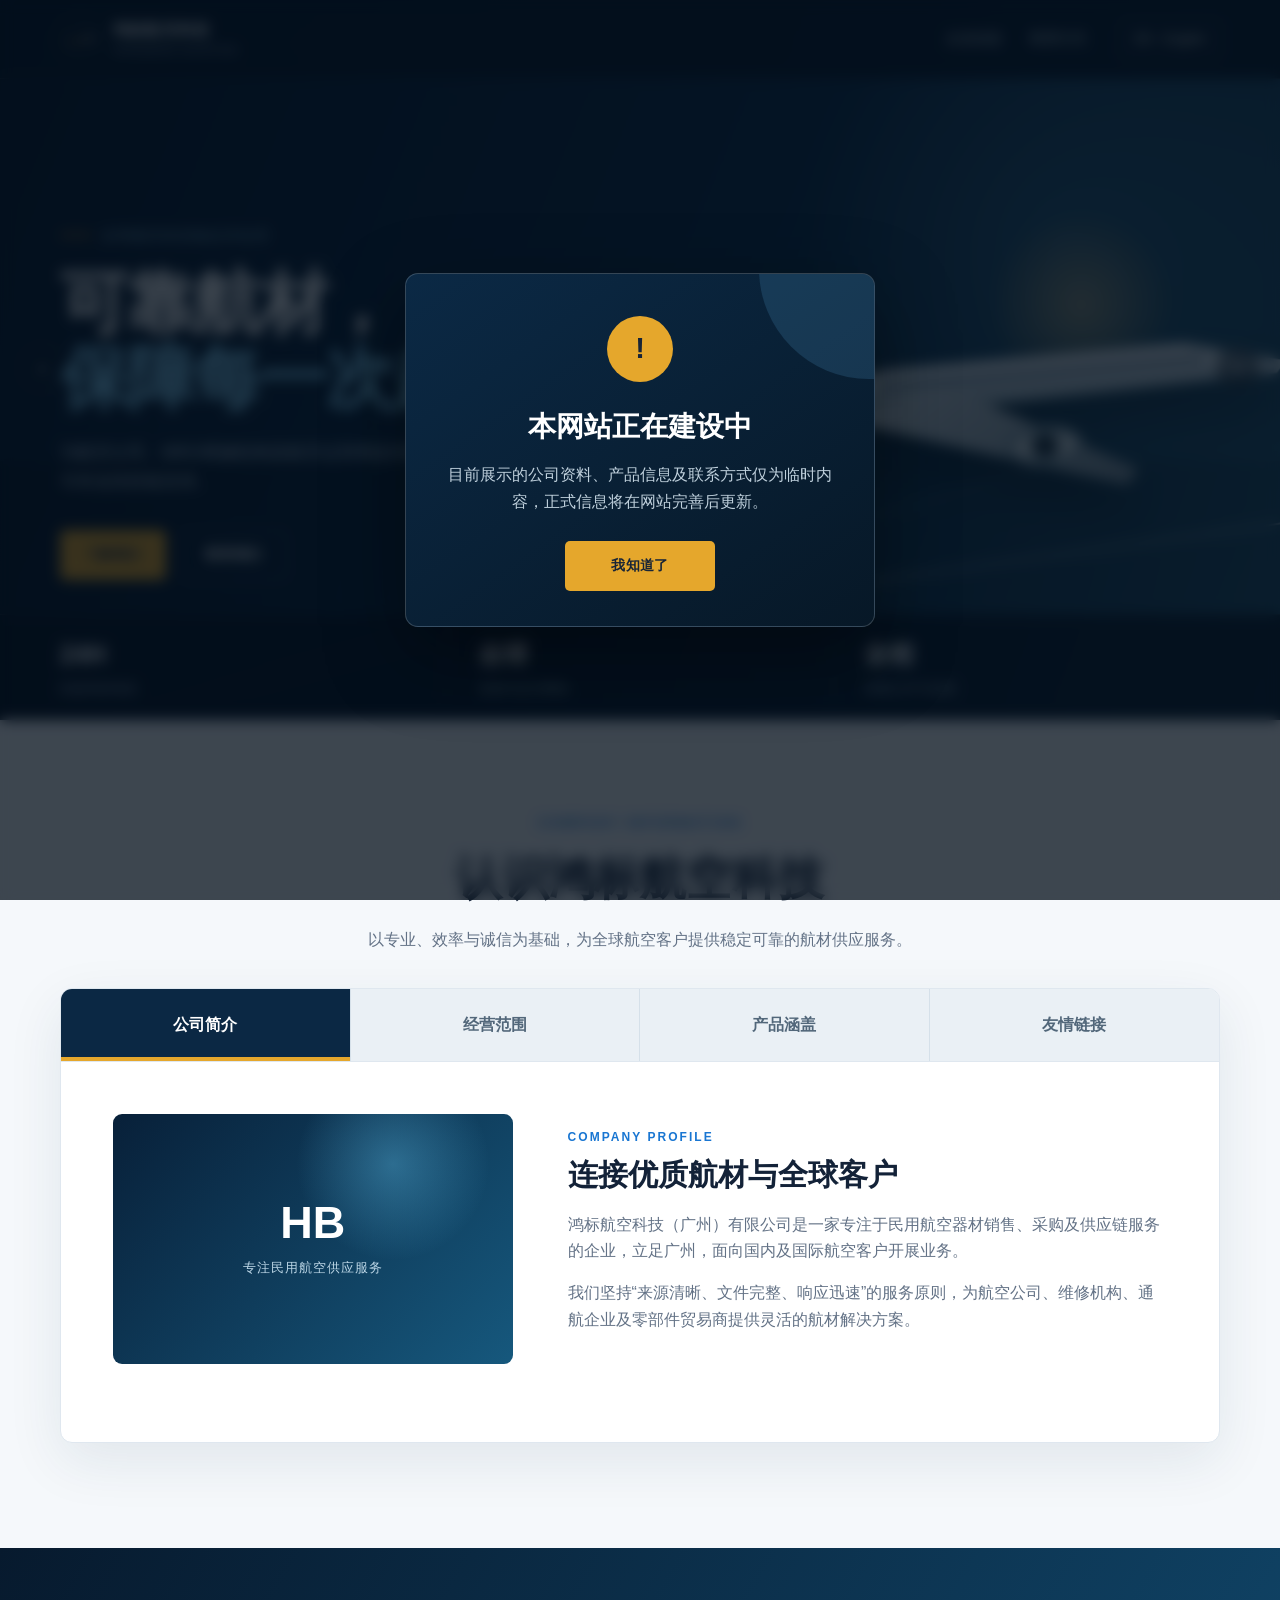
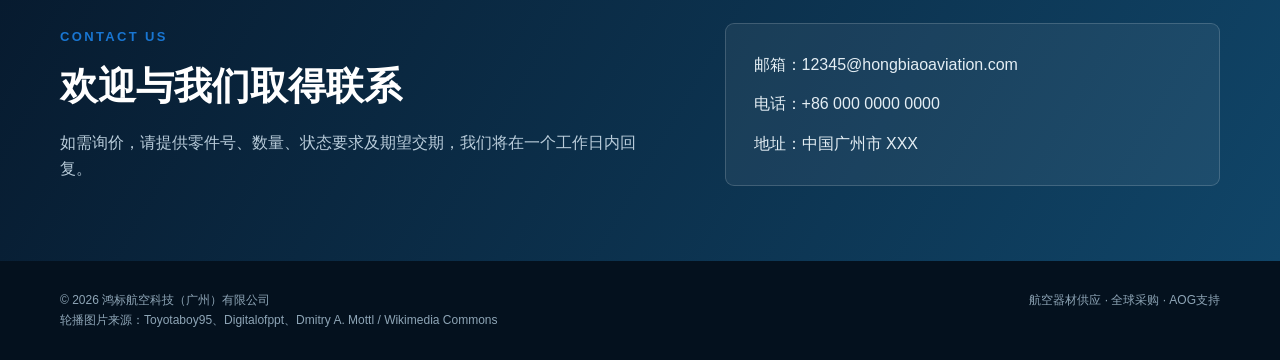
==== commit 7882c985: "Upgrade carousel with aviation photography" ====
--- a/index.html
+++ b/index.html
@@ -72,7 +72,7 @@
       <div class="contact-box"><a href="mailto:12345@hongbiaoaviation.com">邮箱：12345@hongbiaoaviation.com</a><span>电话：+86 000 0000 0000</span><span>地址：中国广州市 XXX</span></div>
     </div></section>
   </main>
-  <footer class="footer"><div class="container footer-row"><span>© 2026 鸿标航空科技（广州）有限公司</span><span>航空器材供应 · 全球采购 · AOG支持</span></div></footer>
+  <footer class="footer"><div class="container"><div class="footer-row"><span>© 2026 鸿标航空科技（广州）有限公司</span><span>航空器材供应 · 全球采购 · AOG支持</span></div><div class="image-credits">轮播图片来源：<a href="https://commons.wikimedia.org/wiki/File:HKIA_at_night.jpg">Toyotaboy95</a>、<a href="https://commons.wikimedia.org/wiki/File:ISMALA.jpg">Digitalofppt</a>、<a href="https://commons.wikimedia.org/wiki/File:Airbus_A380.jpg">Dmitry A. Mottl</a> / Wikimedia Commons</div></div></footer>
   <script>
     const constructionModal = document.getElementById('construction-modal');
     document.getElementById('construction-close').addEventListener('click', () => {
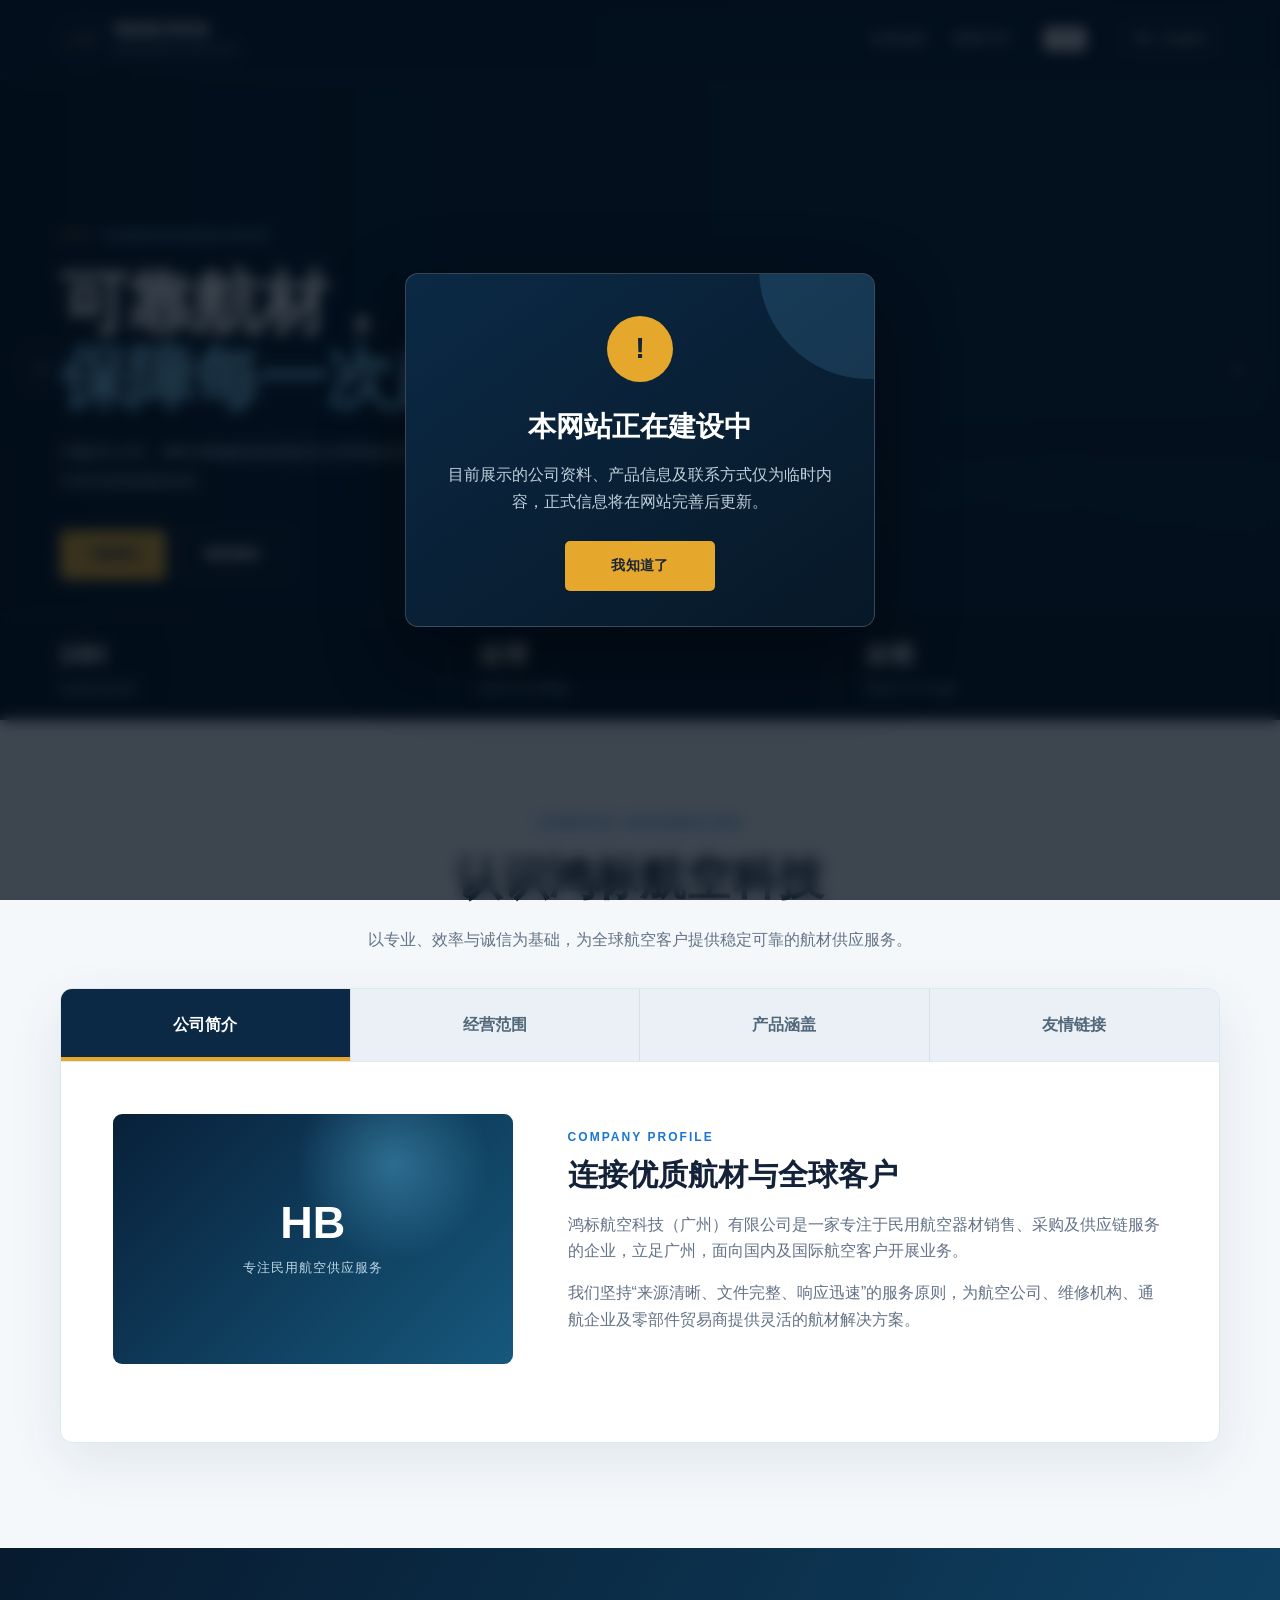
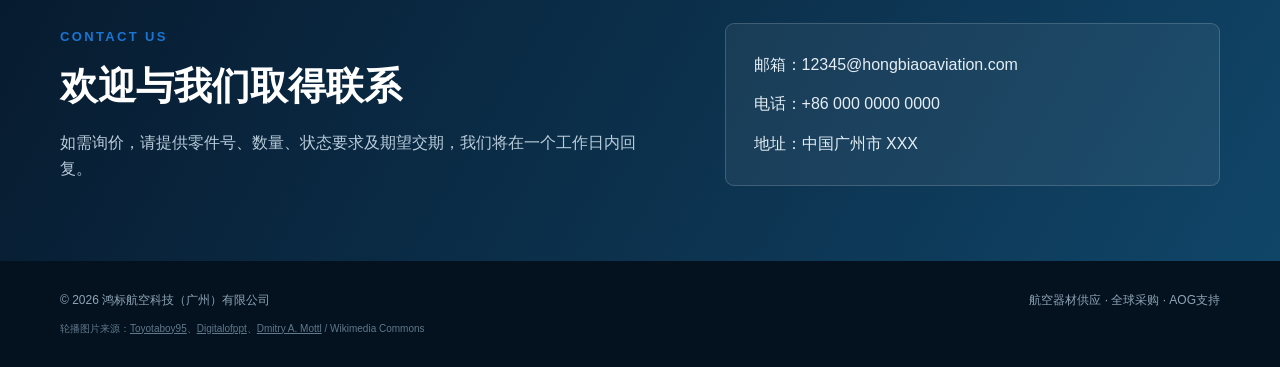
==== commit d1c821cf: "Add secure staff portal login" ====
--- a/index.html
+++ b/index.html
@@ -14,9 +14,25 @@
       <button class="btn btn-primary" id="construction-close" type="button">我知道了</button>
     </div>
   </div>
+  <div class="portal-modal" id="portal-modal" hidden role="dialog" aria-modal="true" aria-labelledby="portal-title">
+    <div class="portal-dialog">
+      <button class="portal-close" id="portal-close" type="button" aria-label="关闭">×</button>
+      <div class="portal-badge">HB</div>
+      <div class="kicker">STAFF PORTAL</div>
+      <h2 id="portal-title">登录航贸业务系统</h2>
+      <p>此入口仅供公司员工使用。登录成功后将自动进入业务工作台。</p>
+      <form class="portal-form" method="post" action="https://portal.hongbiaoaviation.com/login">
+        <label><span>用户名</span><input name="username" autocomplete="username" required></label>
+        <label><span>密码</span><input type="password" name="password" autocomplete="current-password" required></label>
+        <button class="btn btn-primary" type="submit">安全登录</button>
+      </form>
+      <small>账号或密码有问题，请联系系统管理员。</small>
+    </div>
+  </div>
   <header class="site-header"><div class="container nav">
     <a class="brand" href="#top"><span class="brand-mark"></span><span><strong>鸿标航空科技</strong><small>HONGBIAO AVIATION</small></span></a>
     <nav class="nav-links"><a href="#information">企业信息</a><a href="#contact">联系方式</a></nav>
+    <button class="portal-login" id="portal-open" type="button">登录</button>
     <a class="language" href="en.html">EN · English</a>
   </div></header>
 
@@ -78,6 +94,20 @@
     document.getElementById('construction-close').addEventListener('click', () => {
       constructionModal.hidden = true;
     });
+    const portalModal = document.getElementById('portal-modal');
+    const portalOpen = document.getElementById('portal-open');
+    const portalClose = document.getElementById('portal-close');
+    portalOpen.addEventListener('click', () => {
+      portalModal.hidden = false;
+      portalModal.querySelector('input').focus();
+    });
+    portalClose.addEventListener('click', () => { portalModal.hidden = true; });
+    portalModal.addEventListener('click', event => {
+      if (event.target === portalModal) portalModal.hidden = true;
+    });
+    document.addEventListener('keydown', event => {
+      if (event.key === 'Escape' && !portalModal.hidden) portalModal.hidden = true;
+    });
     document.querySelectorAll('.tab-button').forEach(button => button.addEventListener('click', () => {
       document.querySelectorAll('.tab-button, .tab-panel').forEach(item => item.classList.remove('active'));
       button.classList.add('active'); document.getElementById(button.dataset.tab).classList.add('active');
--- a/styles.css
+++ b/styles.css
@@ -75,22 +75,24 @@
   align-items: center;
   overflow: hidden;
   color: var(--white);
-  background:
-    radial-gradient(circle at 83% 33%, rgba(99,189,235,.2), transparent 22%),
-    linear-gradient(112deg, #061629 0%, #0a2b49 54%, #245b78 100%);
+  background-color: #071a2e;
+  background-position: center;
+  background-size: cover;
 }
 .hero-carousel { position: relative; overflow: hidden; }
 .hero-track { display: flex; transition: transform .65s cubic-bezier(.65,0,.35,1); }
 .hero-slide { position: relative; min-width: 100%; }
-.hero-slide:nth-child(2) .hero {
+.hero-slide:nth-child(1) .hero { background-image: url("https://upload.wikimedia.org/wikipedia/commons/d/d0/HKIA_at_night.jpg"); }
+.hero-slide:nth-child(2) .hero { background-image: url("https://upload.wikimedia.org/wikipedia/commons/8/80/ISMALA.jpg"); background-position: center 48%; }
+.hero-slide:nth-child(3) .hero { background-image: url("https://upload.wikimedia.org/wikipedia/commons/d/de/Airbus_A380.jpg"); background-position: center 42%; }
+.hero-slide .hero::after {
+  content: "";
+  position: absolute;
+  z-index: 1;
+  inset: 0;
   background:
-    radial-gradient(circle at 79% 43%, rgba(153,217,242,.24), transparent 24%),
-    linear-gradient(112deg, #061629 0%, #12354e 55%, #496d7d 100%);
-}
-.hero-slide:nth-child(3) .hero {
-  background:
-    radial-gradient(circle at 82% 32%, rgba(229,167,44,.18), transparent 22%),
-    linear-gradient(112deg, #071827 0%, #153a51 56%, #735c38 130%);
+    linear-gradient(90deg, rgba(3,15,28,.96) 0%, rgba(4,22,39,.89) 35%, rgba(5,24,41,.48) 63%, rgba(5,19,32,.18) 100%),
+    linear-gradient(0deg, rgba(2,12,22,.62), transparent 45%);
 }
 .carousel-arrow {
   position: absolute;
@@ -134,7 +136,7 @@
     linear-gradient(165deg, transparent 47%, rgba(255,255,255,.16) 48%, transparent 49%) 0 0 / 100% 100%,
     linear-gradient(90deg, rgba(1,11,22,.9), rgba(17,49,71,.65));
 }
-.hero-grid { position: relative; display: grid; grid-template-columns: 1.05fr .95fr; align-items: center; padding-top: 78px; }
+.hero-grid { position: relative; z-index: 3; display: grid; grid-template-columns: 1.05fr .95fr; align-items: center; padding-top: 78px; }
 .eyebrow { display: inline-flex; align-items: center; gap: 10px; color: #9fd7f3; font-size: 13px; letter-spacing: .18em; text-transform: uppercase; }
 .eyebrow::before { content: ""; width: 32px; height: 2px; background: var(--gold); }
 .hero h1 { max-width: 700px; margin: 20px 0 24px; font-size: clamp(45px, 5.4vw, 76px); line-height: 1.08; letter-spacing: -.035em; }
@@ -147,7 +149,7 @@
 .btn-secondary { border: 1px solid rgba(255,255,255,.36); color: var(--white); }
 .btn-secondary:hover { background: rgba(255,255,255,.08); }
 
-.plane-scene { position: relative; height: 430px; }
+.plane-scene { position: relative; height: 430px; opacity: 0; pointer-events: none; }
 .sun { position: absolute; right: 8%; top: 6%; width: 190px; height: 190px; border-radius: 50%; background: radial-gradient(circle, rgba(255,213,138,.45), rgba(255,195,90,.06) 60%, transparent 70%); }
 .plane {
   position: absolute;
@@ -200,7 +202,7 @@
   background: radial-gradient(circle, #182c3a 0 26%, #617a89 28% 42%, #d5e1e6 45%);
 }
 .runway-line { position: absolute; right: -20%; bottom: 48px; width: 125%; height: 2px; background: rgba(255,255,255,.5); transform: rotate(-8deg); }
-.stat-strip { position: absolute; inset: auto 0 0; background: rgba(4,17,31,.75); border-top: 1px solid rgba(255,255,255,.1); backdrop-filter: blur(8px); }
+.stat-strip { position: absolute; z-index: 4; inset: auto 0 0; background: rgba(4,17,31,.78); border-top: 1px solid rgba(255,255,255,.1); backdrop-filter: blur(8px); }
 .stats { min-height: 105px; display: grid; grid-template-columns: repeat(3, 1fr); align-items: center; }
 .stat { padding-left: 30px; border-left: 1px solid rgba(255,255,255,.14); }
 .stat:first-child { padding-left: 0; border: 0; }
@@ -245,6 +247,8 @@
 
 .footer { padding: 30px 0; color: #8ea5b6; background: #04111e; font-size: 12px; }
 .footer-row { display: flex; justify-content: space-between; gap: 20px; }
+.image-credits { margin-top: 10px; color: #60798c; font-size: 10px; }
+.image-credits a { text-decoration: underline; }
 
 .tabs-section { padding: 92px 0 105px; background: var(--paper); }
 .tabs-intro { margin-bottom: 34px; text-align: center; }
@@ -378,6 +382,7 @@
   .nav { height: 68px; }
   .hero { min-height: 850px; }
   .hero h1 { font-size: 43px; }
+  .hero-slide .hero::after { background: linear-gradient(90deg, rgba(3,15,28,.94), rgba(3,15,28,.68)); }
   .plane { right: -110px; transform: scale(.63) rotate(-4deg); }
   .carousel-arrow { display: none; }
   .carousel-dots { bottom: 112px; }
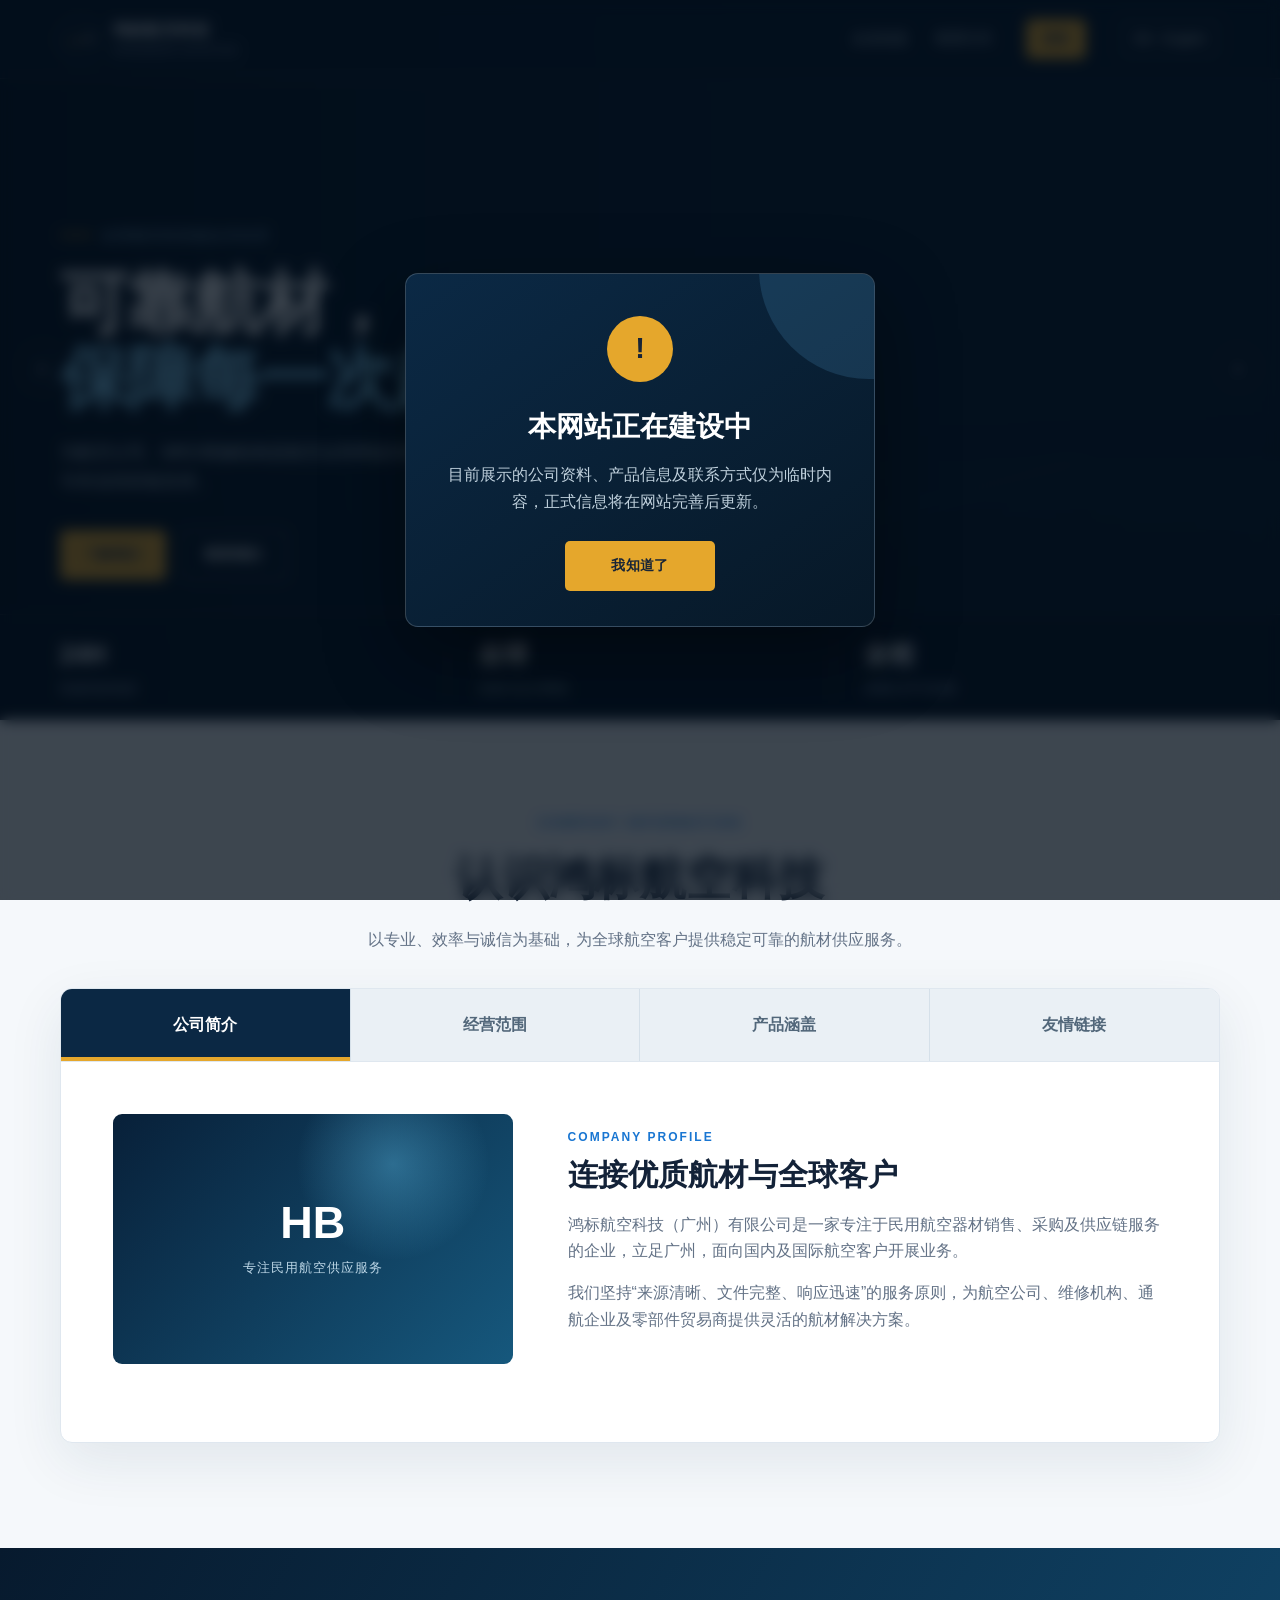
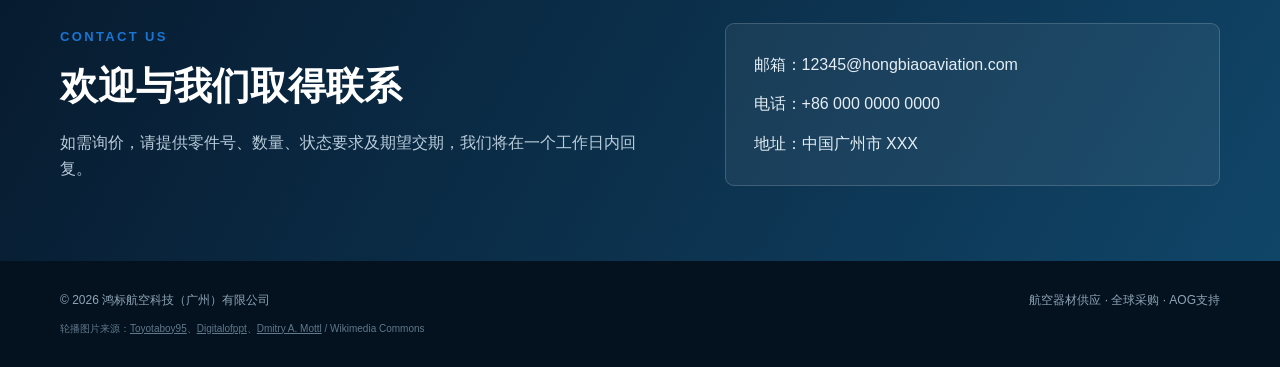
==== commit c26dd655: "Use universal secure portal address" ====
--- a/index.html
+++ b/index.html
@@ -21,7 +21,7 @@
       <div class="kicker">STAFF PORTAL</div>
       <h2 id="portal-title">登录航贸业务系统</h2>
       <p>此入口仅供公司员工使用。登录成功后将自动进入业务工作台。</p>
-      <form class="portal-form" method="post" action="https://portal.hongbiaoaviation.com/login">
+      <form class="portal-form" method="post" action="https://3-89-76-215.sslip.io/login">
         <label><span>用户名</span><input name="username" autocomplete="username" required></label>
         <label><span>密码</span><input type="password" name="password" autocomplete="current-password" required></label>
         <button class="btn btn-primary" type="submit">安全登录</button>
--- a/styles.css
+++ b/styles.css
@@ -67,6 +67,80 @@
   font-size: 13px;
 }
 .language:hover { background: rgba(255,255,255,.1); }
+.portal-login {
+  padding: 8px 16px;
+  border: 1px solid var(--gold);
+  border-radius: 6px;
+  color: #172437;
+  background: var(--gold);
+  font: inherit;
+  font-size: 13px;
+  font-weight: 800;
+  cursor: pointer;
+}
+.portal-login:hover { background: #f0b642; }
+
+.portal-modal {
+  position: fixed;
+  z-index: 100;
+  inset: 0;
+  display: grid;
+  place-items: center;
+  padding: 22px;
+  background: rgba(2, 13, 25, .76);
+  backdrop-filter: blur(9px);
+}
+.portal-modal[hidden] { display: none; }
+.portal-dialog {
+  position: relative;
+  width: min(440px, 100%);
+  padding: 38px;
+  border: 1px solid rgba(255,255,255,.12);
+  border-radius: 14px;
+  background: #fff;
+  box-shadow: 0 30px 90px rgba(0,0,0,.36);
+}
+.portal-dialog h2 { margin: 8px 0 10px; font-size: 29px; line-height: 1.25; }
+.portal-dialog p { margin: 0 0 23px; color: var(--muted); font-size: 14px; }
+.portal-dialog small { display: block; margin-top: 17px; color: #7a8797; }
+.portal-badge {
+  display: grid;
+  place-items: center;
+  width: 48px;
+  height: 48px;
+  margin-bottom: 18px;
+  border-radius: 50%;
+  color: #fff;
+  background: var(--navy-2);
+  font-weight: 900;
+  letter-spacing: .08em;
+}
+.portal-close {
+  position: absolute;
+  top: 15px;
+  right: 17px;
+  width: 34px;
+  height: 34px;
+  border: 0;
+  border-radius: 50%;
+  color: #526174;
+  background: #eef3f7;
+  font-size: 22px;
+  cursor: pointer;
+}
+.portal-form { display: grid; gap: 15px; }
+.portal-form label { display: grid; gap: 6px; color: #34465a; font-size: 13px; font-weight: 700; }
+.portal-form input {
+  width: 100%;
+  height: 48px;
+  padding: 0 14px;
+  border: 1px solid #ccd7e1;
+  border-radius: 6px;
+  outline: none;
+  font: inherit;
+}
+.portal-form input:focus { border-color: var(--blue); box-shadow: 0 0 0 3px rgba(25,118,210,.12); }
+.portal-form .btn { width: 100%; border: 0; cursor: pointer; }
 
 .hero {
   position: relative;
